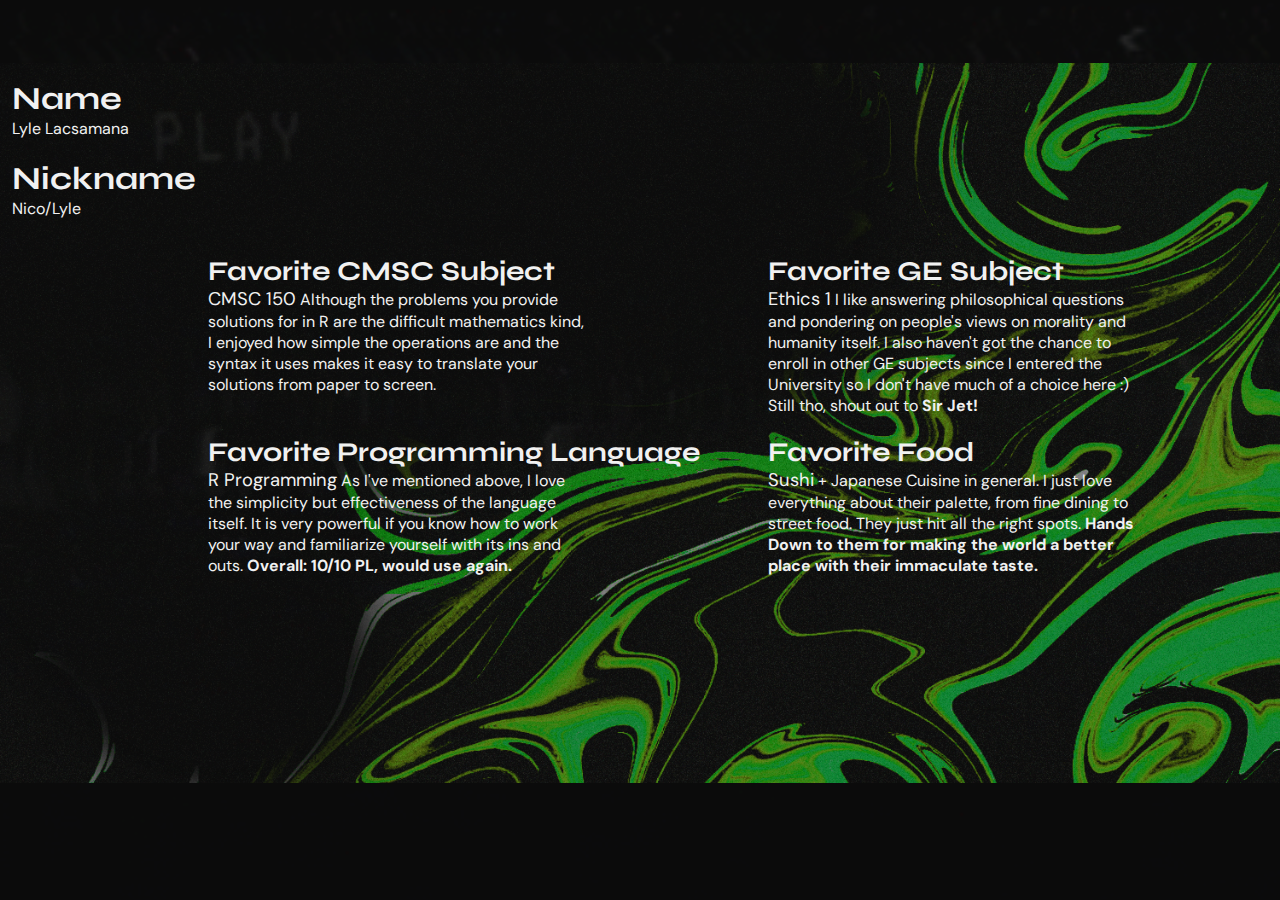
==== index.html @ 8520888d "Changed main to index" ====
<!DOCTYPE html>
<html>
<head>
    <title> Exercise 1 </title>
    <link rel='stylesheet' type='text/css' media='screen' href='style.css'>

</head>
<body>
    <div class="b"></div>
    <div class="screen"></div>
    <div class="top"></div>

    <div class="main grid-cont">
        <div class="bg"></div>

        <div class="name grid-item typewriter">
            <h1 class="fade">Name</h1>
            <p>Lyle Lacsamana</p>
        </div>
        <div class="nickname grid-item typewriter">
            <h1 class="fade">Nickname</h1>
            <p>Nico/Lyle</p>
        </div>
        <div class="cssub grid-item fade">
            <h1>Favorite CMSC Subject</h1>
            <p><span>CMSC 150</span> Although the problems you provide solutions for in R are the difficult mathematics kind, I enjoyed how simple the operations are and the syntax it uses makes it easy to translate your solutions from paper to screen.</p>
        </div>
        <div class="gesub grid-item fade">
            <h1>Favorite GE Subject</h1>
            <p><span>Ethics 1</span> I like answering philosophical questions and pondering on people's views on morality and humanity itself. I also haven't got the chance to enroll in other GE subjects since I entered the University so I don't have much of a choice here :) Still tho, shout out to <b>Sir Jet!</b></p>
        </div>
        <div class="proglang grid-item fade">
            <h1>Favorite Programming Language</h1>
            <p><span>R Programming</span> As I've mentioned above, I love the simplicity but effectiveness of the language itself. It is very powerful if you know how to work your way and familiarize yourself with its ins and outs. <b>Overall: 10/10 PL, would use again.</b></p>
        </div>
        <div class="food grid-item fade">
            <h1>Favorite Food</h1>
            <p><span>Sushi</span> + Japanese Cuisine in general. I just love everything about their palette, from fine dining to street food. They just hit all the right spots. <b>Hands Down to them for making the world a better place with their immaculate taste.</b></p>
        </div>
        
        <div class="marble"></div>
    </div>

    <div class="btm"></div>
</body>
</html>
---- style.css ----
@import url('https://fonts.googleapis.com/css2?family=DM+Sans:wght@400;500;700&family=Open+Sans:ital,wght@0,400;0,500;0,600;1,600&family=Syne:wght@700&display=swap');

/* 
font-family: 'DM Sans', sans-serif;
font-family: 'Open Sans', sans-serif;
font-family: 'Syne', sans-serif;
 */
body {
    margin: 0;
    background-color: hsl(0, 0%, 3%);
    overflow: hidden;
}
.b {
    height: 100vh;
    width: 100vw;
    position: absolute;
    z-index: 100;
    background-color: black;
    border-left: 15px solid white;
    animation-name: slide;
    animation-duration: 3s;
    animation-timing-function:cubic-bezier(0.86, 0, 0.07, 1);    
    left: 100vw;
}
.screen {
    background-image: url("resources/vhs.gif");
    background-size: 100% auto;
    background-blend-mode: overlay;
    opacity: .13;
    height: 100vh;
    width: 100vw;
    position: absolute;
    z-index: -1;
 }
.main {
    color: #f1f1f1;
    height: 80vh;
}
.btn {
    position: absolute;
    z-index: 50;
    top: 20vh;
    right: 10vw;
}
.btn button:hover{
    cursor: pointer;
    color: #38ca3a;
    transition-duration: .25s;
}
.btn button {
    font-family: 'DM Sans', sans-serif;
    font-weight: 800;
    color: #f1f1f1;
    background-color: transparent;
    font-size: 2.8em;
    border: 0px;
}
.main h1 {
    font-family: 'Syne', sans-serif;
    margin: 0;
    font-size: 1.7em;
}
.main p {
    font-family: 'DM Sans', sans-serif;
    margin: 0;
    width: 70%;
}
.main span {
    font-size: 1.15em
}
.top {
    height: 7vh;
    background-image: url(resources/heads.gif);
    opacity: .2;
    background-size: 100% auto;
}
.btm {
    height: 13vh;
    background-image: url(resources/heads.gif);
    opacity: .09;
}
.grid-cont {
    display: grid;
    grid-template-columns: 15% 42.5% 42.5%;
    grid-template-rows: 5em 5em 1fr 1fr 1fr;
    gap: 1em;
}
.name h1 {
    font-size: 2em;
}
.name {   
    padding: 1em 0 0 0.75em;
}
.nickname h1 {
    font-size: 2em;
}
.nickname {
    grid-row-start: 2;
    padding-left: 0.75em;
}
.cssub {
    grid-row-start: 3;
    grid-column-start: 2;
}
.gesub {
    grid-row-start: 3;
    grid-column-start: 3;
}
.proglang {
    grid-row-start: 4;
    grid-column-start: 2;
}
.food {
    grid-row-start: 4;
    grid-column-start: 3;
}
.hobbies {
    grid-row-start: 3;
    grid-column-start: 2;
}
.dream {
    grid-row-start: 3;
    grid-column-start: 3;
}
.show {
    display: block;
}
.hide {
    display: none;
}
.bg {
    position: absolute;
    z-index: -2;
    height: 80vh;
    width: 100vw;
}
.marble {
    background-image: url(resources/marble.png);
    height: 80vh;
    width: 100vw;
    z-index: -1;
    position: absolute;
    background-size: 100% auto;
}

/* code from https://css-tricks.com/snippets/css/typewriter-effect/ */
.typewriter p{
    overflow: hidden; /* Ensures the content is not revealed until the animation */
    border-right: .15em solid transparent; /* The typwriter cursor */
    white-space: nowrap; /* Keeps the content on a single line */
    animation: 
      typing 5.25s steps(25, end),
      blink-caret .75s step-end 8;
  }
.fade {
    animation: fade-in ease-in 7.75s;
}
.fade:hover {
    color: #38ca3a;
    transition-duration: .5s;
    cursor: default;
}
.stat {
    animation: fade ease-out .8s;
}
.stat:hover {
    color: #38ca3a;
    transition-duration: .5s;
    cursor: default;
}
  
  /* The typing effect */
  @keyframes typing {
    0% { width: 0 }
    50% { width: 0 }
    100% { width: 70% }
  }
  
  /* The typewriter cursor effect */
  @keyframes blink-caret {
    from, to { border-color: transparent }
    50% { border-color: #21af24; }
  }

  @keyframes fade-in {
    0% { opacity:0; }
    70% { opacity:0; }
    100% { opacity:1; }
  }
  @keyframes fade {
    0% { opacity:0; }
    100% { opacity:1; }
  }

@keyframes slide {
    0% {left: 0vw; border-left: 15px solid white;}
    20% {left: 20vw; border-left: 30px solid #21af24;}
    50% {left: 50vw; border-left: 50px solid #38ca3a;}
    85% {left: 100vw; border-left: 10px solid rgb(240, 240, 240);}
    100% {left: 100vw; border-left: 5px solid rgb(0, 0, 0);}
}
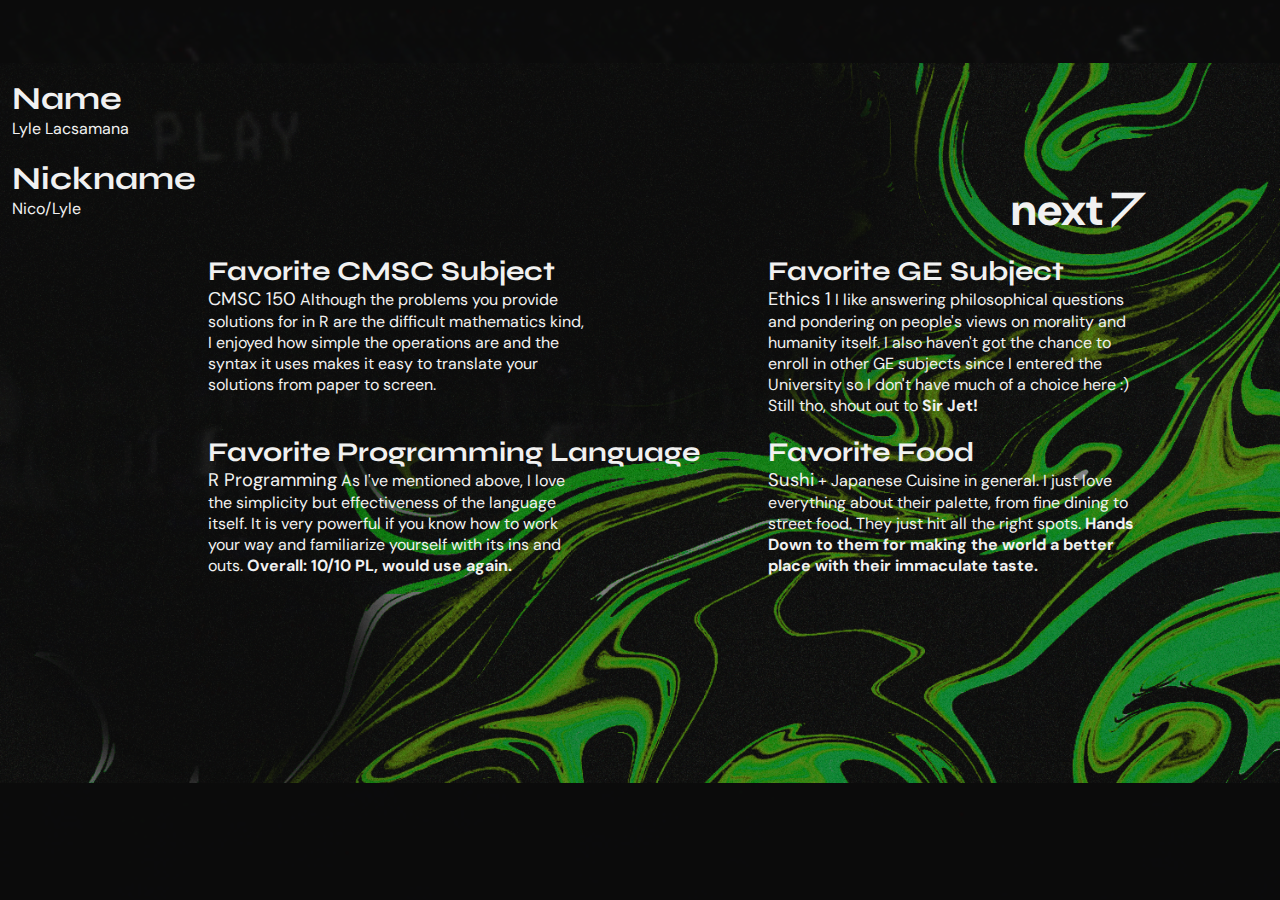
==== commit a4234ebc: "Changed main to index" ====
--- a/index.html
+++ b/index.html
@@ -3,6 +3,31 @@
 <head>
     <title> Exercise 1 </title>
     <link rel='stylesheet' type='text/css' media='screen' href='style.css'>
+    <script>
+    function togglePage(){
+        //get items
+        var name = ["cssub", "gesub", "proglang", "food", "hobbies", "dream"];
+        var grp = {};
+
+        for(var i = 0, l = name.length; i < l; i++){
+            grp[name[i]] = document.getElementById(name[i]);
+        }
+
+        for(var i = 0, l = name.length; i < l; i++){
+                if (grp[name[i]].classList.contains('show')){
+                    grp[name[i]].classList.replace('show','hide');
+                } else {
+                    grp[name[i]].classList.replace('hide','show');
+                }
+                if(grp[name[i]].classList.contains('fade')){
+                    grp[name[i]].classList.replace('fade','stat');
+                } else {
+                    grp[name[i]].classList.add('stat');
+                }
+        }    
+    }
+
+    </script>
 
 </head>
 <body>
@@ -12,30 +37,39 @@
 
     <div class="main grid-cont">
         <div class="bg"></div>
+        <div onclick="togglePage()" class="btn fade" id="btn-next"><button>next ⦢</button></div>
 
-        <div class="name grid-item typewriter">
+        <div class="name typewriter">
             <h1 class="fade">Name</h1>
             <p>Lyle Lacsamana</p>
         </div>
-        <div class="nickname grid-item typewriter">
+        <div class="nickname typewriter">
             <h1 class="fade">Nickname</h1>
             <p>Nico/Lyle</p>
         </div>
-        <div class="cssub grid-item fade">
+        <div class="cssub fade show" id="cssub">
             <h1>Favorite CMSC Subject</h1>
             <p><span>CMSC 150</span> Although the problems you provide solutions for in R are the difficult mathematics kind, I enjoyed how simple the operations are and the syntax it uses makes it easy to translate your solutions from paper to screen.</p>
         </div>
-        <div class="gesub grid-item fade">
+        <div class="gesub fade show" id="gesub">
             <h1>Favorite GE Subject</h1>
             <p><span>Ethics 1</span> I like answering philosophical questions and pondering on people's views on morality and humanity itself. I also haven't got the chance to enroll in other GE subjects since I entered the University so I don't have much of a choice here :) Still tho, shout out to <b>Sir Jet!</b></p>
         </div>
-        <div class="proglang grid-item fade">
+        <div class="proglang fade show" id="proglang">
             <h1>Favorite Programming Language</h1>
             <p><span>R Programming</span> As I've mentioned above, I love the simplicity but effectiveness of the language itself. It is very powerful if you know how to work your way and familiarize yourself with its ins and outs. <b>Overall: 10/10 PL, would use again.</b></p>
         </div>
-        <div class="food grid-item fade">
+        <div class="food fade show" id="food">
             <h1>Favorite Food</h1>
             <p><span>Sushi</span> + Japanese Cuisine in general. I just love everything about their palette, from fine dining to street food. They just hit all the right spots. <b>Hands Down to them for making the world a better place with their immaculate taste.</b></p>
+        </div>
+        <div class="hobbies hide" id="hobbies">
+            <h1>Hobbies</h1>
+            <p><span>I like writing and producing music. In my spare time I dabble in painting, writing poetry, reading comics, and ofcourse day drinking (actually any time of day tbh) :)</span></p>
+        </div>
+        <div class="dream hide" id="dream">
+            <h1>Childhood Dream</h1>
+            <p>I originally wanted to be an astronaut. Then a soldier. Then a scientist. Sadly, being an SD wasn't really one of them. Now, I just want to be a <b>PHROG.</b> Ribbit ribitting away. Although it's also nice to be rich. A rich phrog.</p>
         </div>
         
         <div class="marble"></div>
